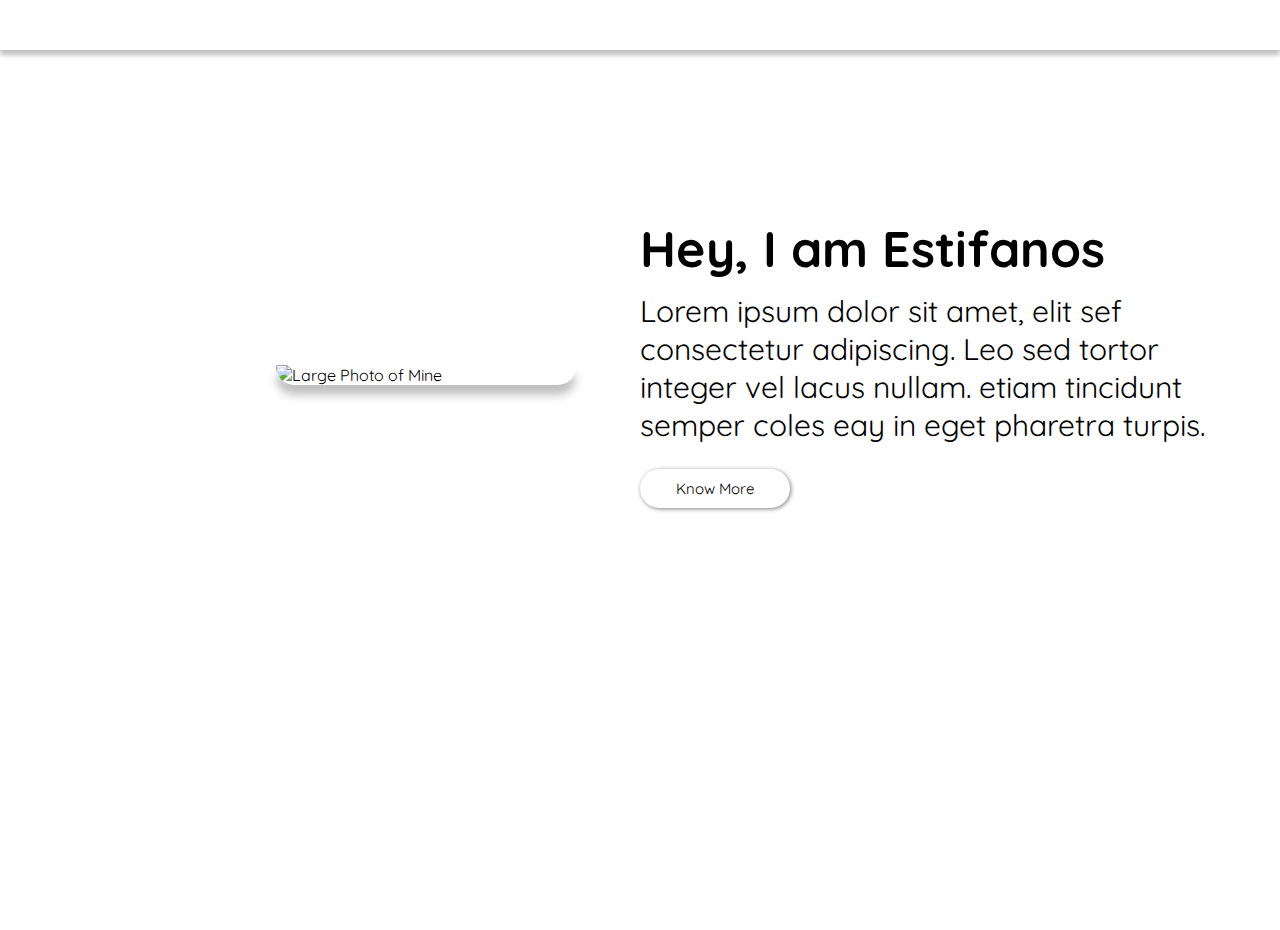
==== index.html @ 89999aa8 "buttons and links" ====
<!DOCTYPE html>
<html lang="en">

<head>
    <!-- meta tags -->
    <meta charset="UTF-8">
    <meta name="viewport" content="width=device-width, initial-scale=1.0">

    <!-- Styles -->
    <style id="theme">
        /* this will be filled by JS as needed */
    </style>
    <link href="./css/sheared.css" rel="stylesheet">
    <link href="./css/index.css" rel="stylesheet">

    <!-- favicon -->
    <link rel="icon" href="/black_favicon-32x32.png" type="image/png" sizes="32x32">
    <link rel="icon" href="/black_favicon-16x16.png" type="image/png" sizes="16x16">
    <link rel="icon" href="/black_favicon.ico" type="image/x-icon">

    <title>STIV | Home</title>

</head>

<body>
    <header id="header">
        <!-- this will be filled by JS as needed -->
    </header>
    <!-- main body -->
    <main id="landing">
        <!-- <div id="landing__photo-con"> -->
        <img id="landing__photo" src="./images/photo.jpg" alt="Large Photo of Mine">
        <!-- </div> -->
        <div id="landing__text-con">
            <h3 id="landing__text-con_text-header">
                Hey, I am Estifanos
            </h3>
            <div id="landing__text-con__header-underline"></div>
            <p id="landing__text-con_text-description">
                Lorem ipsum dolor sit amet, elit sef consectetur adipiscing. Leo
                sed tortor integer vel lacus nullam. etiam tincidunt semper coles eay in eget pharetra turpis.
            </p>
                <a href="../about.html" id="landing__text-con__btn">
                    <p id="landing__text-con__btn__text">
                        Know More
                    </p>
                    <!-- <span class="iconify-inline landing__text-con_btn_icon" data-icon="codicon:telescope" data-width="24"></span> -->
                </a>
        </div>
    </main>

    <footer id="footer">
        <!-- this will be filled by JS as needed -->
    </footer>
</body>

<!-- scripts -->
<script>const PAGE_NAME = "home";</script>
<script src="./js/sheared.js"></script>
<!-- <script src="./js/fontawesomeKit.js"></script> -->
<script src="./js/iconify.js"></script>

</html>


<!-- 
    <span class="iconify-inline" data-icon="codicon:telescope" data-width="24"></span>
    <span class="iconify-inline" data-icon="gg:menu-right"></span>
    <span class="iconify-inline" data-icon="gg:menu-right-alt"></span>
    <span class="iconify-inline" data-icon="bi:moon-stars-fill" data-width="24"></span>
    <span class="iconify-inline" data-icon="whh:notesdatealt" data-width="24"></span>
    <span class="iconify-inline" data-icon="akar-icons:location"></span>
    <span class="iconify-inline" data-icon="akar-icons:send"></span>
    <span class="iconify-inline" data-icon="akar-icons:comment"></span>
    <span class="iconify-inline" data-icon="icon-park-outline:telegram" data-width="24"></span>
    <span class="iconify-inline" data-icon="fluent:code-24-filled"></span>
    <span class="iconify-inline" data-icon="fluent:document-copy-20-regular"></span>
-->
---- css/sheared.css ----
@import url('https://fonts.googleapis.com/css2?family=Quicksand:wght@400;700&display=swap');
@import url('https://fonts.googleapis.com/css2?family=Ubuntu&display=swap');

/* sheared variables */
html {
    --header_height: 50px;
    --footer_height:200px;
}

/* default styles */
* {
    margin: 0;
    padding: 0;
}

a {
    color: inherit;
    text-decoration: none;
}

html {
    background-color: var(--background_color);
    color: var(--on_background_color);
    font-family: 'Quicksand', sans-serif;
    font-weight: regular;
}

textarea {
    font-family: 'Quicksand', sans-serif;
}

/* common styles */
main {
    min-height: calc(100vh - var(--footer_height));
}

.page-header {
    text-align: center;
    padding: 0 15px;
}

::-webkit-scrollbar {
    width: 0.5vw;
    background-color: var(--background_color);
}

::-webkit-scrollbar-thumb {
    background-color: var(--primary_color);
}

/* header */
header {
    font-family: 'Ubuntu', sans-serif;
    font-weight: bold;
    position: fixed;
    width: 100vw;
    display: flex;
    background-color: var(--surface_color);
    align-items: center;
    height: var(--header_height);
    z-index: 100;
    box-shadow: 0 5px 5px rgba(0, 0, 0, 0.25);
    transition-duration: 0.5s;
}

#header__logo {
    font-size: 30px;
    color: var(--logo_color);
    text-align: center;
    flex-basis: 15%;
}

#header__navs {
    display: flex;
    justify-content: right;
    align-items: center;
    flex-basis: 73%;
}

.header__navs__nav {
    font-size: 13px;
    text-align: center;
    color: var(--on_surface_color);
    margin: 0 9px;
}

#header__right-icons-con {
    display: flex;
    justify-content: space-evenly;
    align-items: center;
    flex-grow: 1;
}

.header__right-icons-con__icon {
    color: var(--logo_color);
    font-size: 30px;
    cursor: pointer;
}

#header__right-icons-con__menu-icon {
    display: none;
}

/* footer */
footer {
    margin-top: 30px;
    display: flex;
    flex-direction: column;
    align-items: center;
    justify-content: center;
    height: var(--footer_height);
    background-color: var(--surface_color);
}

#footer__header {
    color: var(--on_surface_color);
    font-weight: normal;
    flex-basis: 33%;
    display: flex;
    flex-direction: column;
    justify-content: center;
    text-align: center;
}

#footer__icon-con {
    flex-basis: 33%;
    display: flex;
    align-items: center;
    width: 400px;
    justify-content: space-between;
    font-size: 40px;
    color: var(--primary_color);
}
.footer__icon-con__a{
    display: block;
}
#footer__copyright {
    color: var(--on_surface_color);
    font-weight: normal;
    font-size: 12px;
    flex-basis: 33%;
}

#footer__copyright__text {
    transform: translateY(20px);
    text-align: center;
    margin-top: 20px;
}

/* for screen width < 750 */

@media screen and (max-width: 750px) {

    header {
        background-color: unset;
        align-items: unset;
        display: grid;
        height: 300px;
        box-shadow: unset;
        /*  */
        grid-template-columns: repeat(10, 10%);
        grid-template-rows: var(--header_height) auto;
        align-items: center;
        grid-row-gap: 0;

    }

    #header__background-maker {
        background-color: var(--surface_color);
        box-shadow: 0 5px 5px rgba(0, 0, 0, 0.25);
        grid-column: 1 / -1;
        grid-row: 1 / 2;
        align-self: stretch;
    }

    #header__logo {
        text-align: unset;
        flex-basis: unset;
        font-size: 25px;
        /*  */
        grid-column: 1 / 5;
        grid-row: 1 / 2;
        padding-left: 13px;
    }

    #header__right-icons-con {
        display: unset;
        justify-content: unset;
        justify-content: unset;
        flex-grow: unset;
        /*  */
        grid-column: 5 / -1;
        grid-row: 1 / 2;
        justify-self: right;
    }

    #header__right-icons-con__menu-icon {
        display: unset;
        /*  */
        font-size: 28px;
        margin: 0 17px;
    }

    #header__navs {
        display: none;
        flex-direction: column;
        justify-content: unset;
        align-items: flex-end;
        /*  */
        grid-column: 1 / -1;
        grid-row: 2 / -1;
        align-self: start;
        padding-right: 17px;
        padding-bottom: 10px;
        border-bottom-left-radius: 15px;
        border-bottom-right-radius: 15px;
        background-color: var(--surface_color);
        box-shadow: 0 5px 5px rgba(0, 0, 0, 0.25);

    }

    .header__navs__nav {
        font-size: 16px;
        text-align: unset;
        color: var(--on_surface_color);
        margin: unset;
        /*  */
        padding: 12px 0;
    }

    #header__checkbox:checked+#header__navs {
        display: flex;
    }

    #footer__icon-con {
        width: unset;
        font-size: 30px;
        flex-wrap: wrap;
        justify-content: center;
    }

    .footer__icon-con__a {
        margin: 0 10px;
    }
}
---- css/index.css ----
main {
    width: 100%;
    display: grid;
    grid-template-columns: 45% 5% 45% 5%;
    grid-template-rows: var(--header_height) auto;
    align-items: center;
}

#landing__photo {
    width: 300px;
    border-radius: 50px;
    border-bottom-left-radius: 500px;
    border-bottom-right-radius: 500px;
    box-shadow: 0px 10px 10px rgba(0, 0, 0, 0.25);
    grid-column: 1/2;
    grid-row: 2/-1;
    justify-self: end;
}

#landing__text-con {
    color: var(--on_background_color);
    grid-column: 3/4;
    grid-row: 2/-1;
    padding-bottom: 25px;
}

#landing__text-con__header-underline {
    height: 2px;
    width: 5vw;
    margin-bottom: 5px;
    background-color: var(--primary_color);
    border-radius: 10px;
}

#landing__text-con_text-header {
    font-weight: bold;
    font-size: 50px;
    margin-bottom: 5px;
}

#landing__text-con_text-description {
    font-size: 30px;
    margin-bottom: 25px;
}

#landing__text-con__btn {
    display: block;
    width: 130px;
    background-color: var(--primary_color);
    color: var(--on_primary_color);
    padding: 10px;
    text-align: center;
    font-size: 15px;
    border-radius: 25px;
    box-shadow: 1px 1px 4px rgba(0, 0, 0, 0.5);
    overflow: hidden;
}

@media screen and (max-width: 750px) {

    main {
        --photo_height: 200px;
        grid-template-columns: unset;
        align-items: unset;
        /*  */
        grid-template-rows: var(--header_height) var(--photo_height) auto;
        row-gap: 30px;
        justify-items: center;
    }

    #landing__photo {
        width: unset;
        grid-column: unset;
        justify-self: unset;
        /*  */
        height: var(--photo_height);
        grid-row: 2/3;
    }

    #landing__text-con {
        grid-column: unset;
        padding-bottom: unset;
        /*  */
        display: flex;
        flex-direction: column;
        grid-row: 3/-1;
        padding: 0 5vw;
        text-align: center;
    }

    #landing__text-con__header-underline {
        width: 20vw;
        /*  */
        margin: 0 40%;
        margin-bottom: 5px;
    }

    #landing__text-con_text-header {
        font-size: 33px;
        /*  */
    }

    #landing__text-con_text-description {
        font-size: 25px;
        max-width: 450px;
        /*  */
    }

    #landing__text-con__btn-a {
        width: 100%;
        max-width: 300px;
        align-self: center;
        /*  */
    }

    #landing__text-con__btn {
        width: 100%;
        max-width: 300px;
        align-self: center;
        padding: 10px 0;
        font-size: 15px;
        /*  */
    }
}
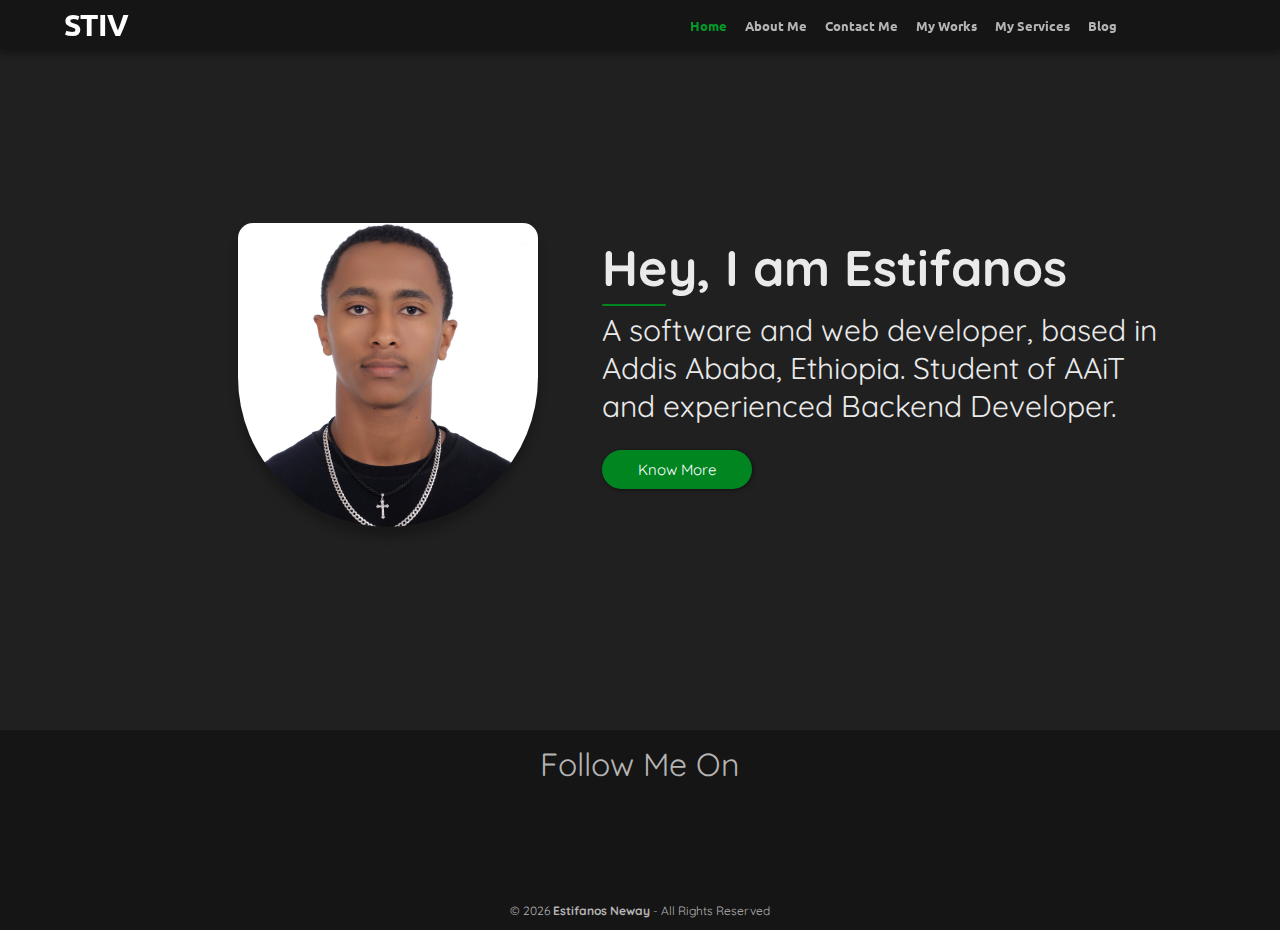
==== commit b357d4db: "Merge pull request #1 from Estifanos-Neway/workspace_1" ====
--- a/index.html
+++ b/index.html
@@ -5,7 +5,7 @@
     <!-- meta tags -->
     <meta charset="UTF-8">
     <meta name="viewport" content="width=device-width, initial-scale=1.0">
-
+  
     <!-- Styles -->
     <style id="theme">
         /* this will be filled by JS as needed */
@@ -14,9 +14,9 @@
     <link href="./css/index.css" rel="stylesheet">
 
     <!-- favicon -->
-    <link rel="icon" href="/black_favicon-32x32.png" type="image/png" sizes="32x32">
-    <link rel="icon" href="/black_favicon-16x16.png" type="image/png" sizes="16x16">
-    <link rel="icon" href="/black_favicon.ico" type="image/x-icon">
+    <link rel="icon" href="./images/favicon-32x32.png" type="image/png" sizes="32x32">
+    <link rel="icon" href="./images/favicon-16x16.png" type="image/png" sizes="16x16">
+    <link rel="icon" href="./images/favicon.ico" type="image/x-icon">
 
     <title>STIV | Home</title>
 
@@ -24,55 +24,36 @@
 
 <body>
     <header id="header">
-        <!-- this will be filled by JS as needed -->
+        <!-- this will be filled by JS on the fly -->
     </header>
     <!-- main body -->
     <main id="landing">
-        <!-- <div id="landing__photo-con"> -->
-        <img id="landing__photo" src="./images/photo.jpg" alt="Large Photo of Mine">
-        <!-- </div> -->
+        <img id="landing__photo" alt="Large Photo of Mine">
         <div id="landing__text-con">
-            <h3 id="landing__text-con_text-header">
+            <h1 id="landing__text-con_text-header">
                 Hey, I am Estifanos
-            </h3>
+            </h1>
             <div id="landing__text-con__header-underline"></div>
             <p id="landing__text-con_text-description">
-                Lorem ipsum dolor sit amet, elit sef consectetur adipiscing. Leo
-                sed tortor integer vel lacus nullam. etiam tincidunt semper coles eay in eget pharetra turpis.
+                A software and web developer, based in Addis Ababa, Ethiopia. Student of AAiT and experienced Backend
+                Developer.
             </p>
-                <a href="../about.html" id="landing__text-con__btn">
-                    <p id="landing__text-con__btn__text">
-                        Know More
-                    </p>
-                    <!-- <span class="iconify-inline landing__text-con_btn_icon" data-icon="codicon:telescope" data-width="24"></span> -->
-                </a>
+            <a href="../about.html" id="landing__text-con__btn" class=" btn">
+                <p id="landing__text-con__btn__text">
+                    Know More
+                </p>
+            </a>
         </div>
     </main>
 
     <footer id="footer">
-        <!-- this will be filled by JS as needed -->
+        <!-- this will be filled by JS on the fly -->
     </footer>
 </body>
 
 <!-- scripts -->
 <script>const PAGE_NAME = "home";</script>
 <script src="./js/sheared.js"></script>
-<!-- <script src="./js/fontawesomeKit.js"></script> -->
 <script src="./js/iconify.js"></script>
 
-</html>
-
-
-<!-- 
-    <span class="iconify-inline" data-icon="codicon:telescope" data-width="24"></span>
-    <span class="iconify-inline" data-icon="gg:menu-right"></span>
-    <span class="iconify-inline" data-icon="gg:menu-right-alt"></span>
-    <span class="iconify-inline" data-icon="bi:moon-stars-fill" data-width="24"></span>
-    <span class="iconify-inline" data-icon="whh:notesdatealt" data-width="24"></span>
-    <span class="iconify-inline" data-icon="akar-icons:location"></span>
-    <span class="iconify-inline" data-icon="akar-icons:send"></span>
-    <span class="iconify-inline" data-icon="akar-icons:comment"></span>
-    <span class="iconify-inline" data-icon="icon-park-outline:telegram" data-width="24"></span>
-    <span class="iconify-inline" data-icon="fluent:code-24-filled"></span>
-    <span class="iconify-inline" data-icon="fluent:document-copy-20-regular"></span>
--->+</html>--- a/css/sheared.css
+++ b/css/sheared.css
@@ -4,13 +4,14 @@
 /* sheared variables */
 html {
     --header_height: 50px;
-    --footer_height:200px;
+    --footer_height: 200px;
 }
 
 /* default styles */
 * {
     margin: 0;
     padding: 0;
+    max-width: 100vw;
 }
 
 a {
@@ -29,6 +30,19 @@
     font-family: 'Quicksand', sans-serif;
 }
 
+.btn {
+    background-color: var(--primary_color);
+    color: var(--on_primary_color);
+    border-radius: 25px;
+    box-shadow: 1px 1px 4px rgba(0, 0, 0, 0.5);
+    text-align: center;
+    overflow: hidden;
+    cursor: pointer;
+}
+.sep{
+    color: var(--primary_color);
+    font-weight: bold;
+}
 /* common styles */
 main {
     min-height: calc(100vh - var(--footer_height));
@@ -47,7 +61,6 @@
 ::-webkit-scrollbar-thumb {
     background-color: var(--primary_color);
 }
-
 /* header */
 header {
     font-family: 'Ubuntu', sans-serif;
@@ -72,7 +85,7 @@
 
 #header__navs {
     display: flex;
-    justify-content: right;
+    justify-content: flex-end;
     align-items: center;
     flex-basis: 73%;
 }
@@ -82,6 +95,9 @@
     text-align: center;
     color: var(--on_surface_color);
     margin: 0 9px;
+}
+.header__navs__nav:hover{
+    color: var(--primary_color-on-surface);
 }
 
 #header__right-icons-con {
@@ -97,8 +113,13 @@
     cursor: pointer;
 }
 
-#header__right-icons-con__menu-icon {
+#header__right-icons-con__menu {
     display: none;
+    font-size: 0;
+}
+
+#header__right-icons-con__menu__icon {
+    font-size: 30px;
 }
 
 /* footer */
@@ -128,12 +149,18 @@
     align-items: center;
     width: 400px;
     justify-content: space-between;
+    color: var(--primary_color-on-surface);
+}
+
+.footer__icon-con__a {
+    display: block;
+    font-size: 0;
+}
+
+.footer__icon-con__a__icon {
     font-size: 40px;
-    color: var(--primary_color);
-}
-.footer__icon-con__a{
-    display: block;
-}
+}
+
 #footer__copyright {
     color: var(--on_surface_color);
     font-weight: normal;
@@ -194,11 +221,15 @@
         justify-self: right;
     }
 
-    #header__right-icons-con__menu-icon {
+    #header__right-icons-con__menu {
         display: unset;
         /*  */
+        font-size: 0;
+        margin: 0 17px;
+    }
+
+    #header__right-icons-con__menu__icon {
         font-size: 28px;
-        margin: 0 17px;
     }
 
     #header__navs {
--- a/css/index.css
+++ b/css/index.css
@@ -1,7 +1,7 @@
 main {
     width: 100%;
     display: grid;
-    grid-template-columns: 45% 5% 45% 5%;
+    grid-template-columns: 42% 5% 45% 8%;
     grid-template-rows: var(--header_height) auto;
     align-items: center;
 }
@@ -15,6 +15,7 @@
     grid-column: 1/2;
     grid-row: 2/-1;
     justify-self: end;
+    content: url("../images/photo_large.jpg");
 }
 
 #landing__text-con {
@@ -46,16 +47,9 @@
 #landing__text-con__btn {
     display: block;
     width: 130px;
-    background-color: var(--primary_color);
-    color: var(--on_primary_color);
     padding: 10px;
-    text-align: center;
     font-size: 15px;
-    border-radius: 25px;
-    box-shadow: 1px 1px 4px rgba(0, 0, 0, 0.5);
-    overflow: hidden;
 }
-
 @media screen and (max-width: 750px) {
 
     main {
@@ -75,6 +69,7 @@
         /*  */
         height: var(--photo_height);
         grid-row: 2/3;
+        content: url("../images/photo_small.jpg");
     }
 
     #landing__text-con {
@@ -89,14 +84,14 @@
     }
 
     #landing__text-con__header-underline {
-        width: 20vw;
+        width: 20%;
         /*  */
         margin: 0 40%;
         margin-bottom: 5px;
     }
 
     #landing__text-con_text-header {
-        font-size: 33px;
+        font-size: 30px;
         /*  */
     }
 
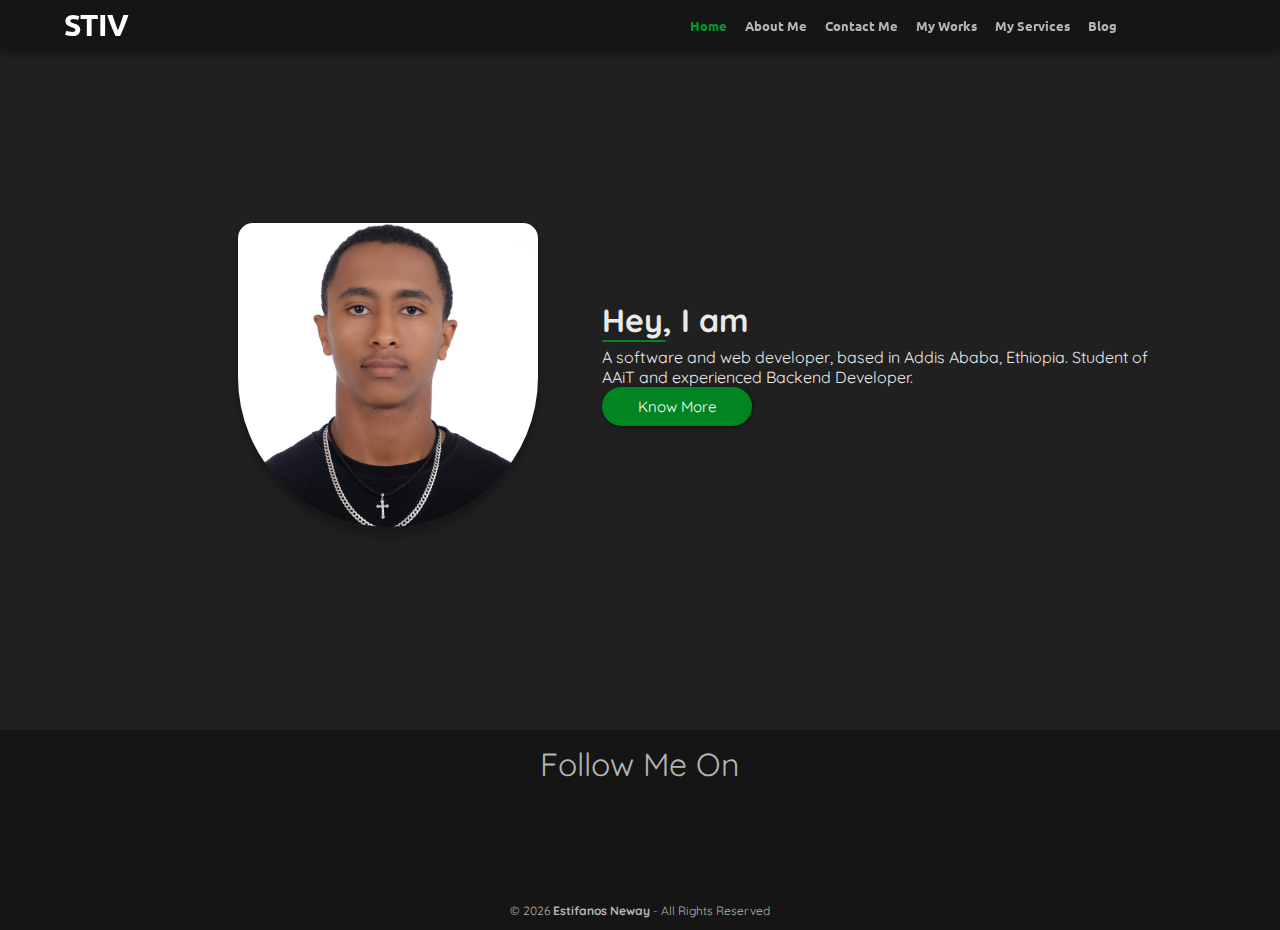
==== commit b0e41761: "[navigation] fixed" ====
--- a/index.html
+++ b/index.html
@@ -10,6 +10,7 @@
     <style id="theme">
         /* this will be filled by JS as needed */
     </style>
+    
     <link href="./css/sheared.css" rel="stylesheet">
     <link href="./css/index.css" rel="stylesheet">
 
@@ -30,11 +31,12 @@
     <main id="landing">
         <img id="landing__photo" alt="Large Photo of Mine">
         <div id="landing__text-con">
-            <h1 id="landing__text-con_text-header">
-                Hey, I am Estifanos
+            <h1 id="landing__text-con__text-header">
+                Hey, I am
+                <span id="landing__text-con__text-header__name"></span><span id="landing__text-con__text-header__blink">&nbsp;</span>
             </h1>
             <div id="landing__text-con__header-underline"></div>
-            <p id="landing__text-con_text-description">
+            <p id="landing__text-con__text-description">
                 A software and web developer, based in Addis Ababa, Ethiopia. Student of AAiT and experienced Backend
                 Developer.
             </p>
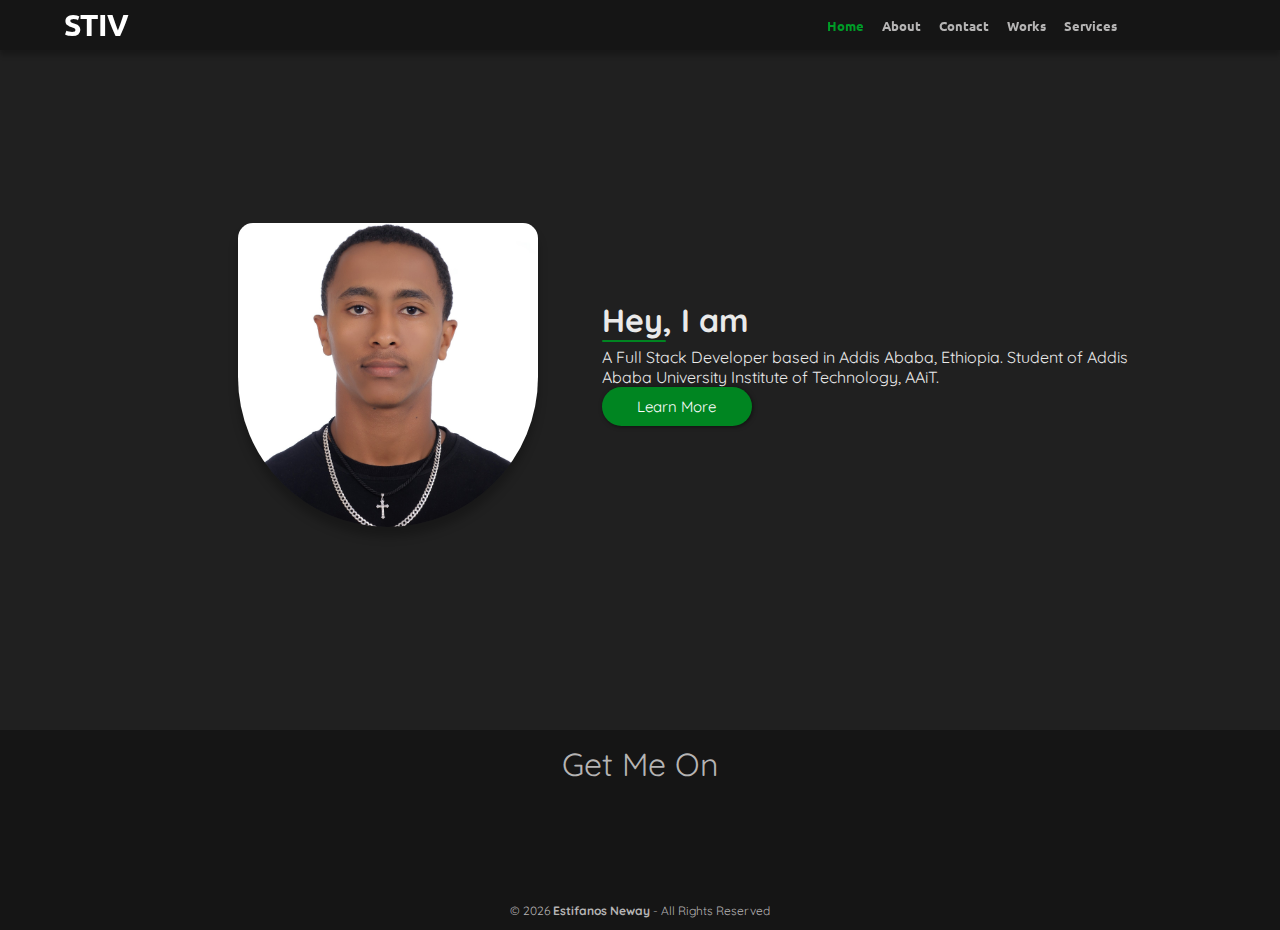
==== commit c5baa1cd: "added flutter to about and sheger to works" ====
--- a/index.html
+++ b/index.html
@@ -1,61 +1,69 @@
 <!DOCTYPE html>
 <html lang="en">
+  <head>
+    <!-- meta tags -->
+    <meta charset="UTF-8" />
+    <meta name="viewport" content="width=device-width, initial-scale=1.0" />
 
-<head>
-    <!-- meta tags -->
-    <meta charset="UTF-8">
-    <meta name="viewport" content="width=device-width, initial-scale=1.0">
-  
     <!-- Styles -->
     <style id="theme">
-        /* this will be filled by JS as needed */
+      /* this will be filled by JS as needed */
     </style>
-    
-    <link href="./css/sheared.css" rel="stylesheet">
-    <link href="./css/index.css" rel="stylesheet">
+
+    <link href="./css/sheared.css" rel="stylesheet" />
+    <link href="./css/index.css" rel="stylesheet" />
 
     <!-- favicon -->
-    <link rel="icon" href="./images/favicon-32x32.png" type="image/png" sizes="32x32">
-    <link rel="icon" href="./images/favicon-16x16.png" type="image/png" sizes="16x16">
-    <link rel="icon" href="./images/favicon.ico" type="image/x-icon">
+    <link
+      rel="icon"
+      href="./images/favicon-32x32.png"
+      type="image/png"
+      sizes="32x32"
+    />
+    <link
+      rel="icon"
+      href="./images/favicon-16x16.png"
+      type="image/png"
+      sizes="16x16"
+    />
+    <link rel="icon" href="./images/favicon.ico" type="image/x-icon" />
 
-    <title>STIV | Home</title>
+    <title>Home | STIV</title>
+  </head>
 
-</head>
-
-<body>
+  <body>
     <header id="header">
-        <!-- this will be filled by JS on the fly -->
+      <!-- this will be filled by JS on the fly -->
     </header>
     <!-- main body -->
     <main id="landing">
-        <img id="landing__photo" alt="Large Photo of Mine">
-        <div id="landing__text-con">
-            <h1 id="landing__text-con__text-header">
-                Hey, I am
-                <span id="landing__text-con__text-header__name"></span><span id="landing__text-con__text-header__blink">&nbsp;</span>
-            </h1>
-            <div id="landing__text-con__header-underline"></div>
-            <p id="landing__text-con__text-description">
-                A software and web developer, based in Addis Ababa, Ethiopia. Student of AAiT and experienced Backend
-                Developer.
-            </p>
-            <a href="../about.html" id="landing__text-con__btn" class=" btn">
-                <p id="landing__text-con__btn__text">
-                    Know More
-                </p>
-            </a>
-        </div>
+      <img id="landing__photo" alt="Large Photo of Mine">
+      <div id="landing__text-con">
+        <h1 id="landing__text-con__text-header">
+          Hey, I am
+          <span id="landing__text-con__text-header__name"></span
+          ><span id="landing__text-con__text-header__blink">&nbsp;</span>
+        </h1>
+        <div id="landing__text-con__header-underline"></div>
+        <p id="landing__text-con__text-description">
+          A Full Stack Developer based in Addis Ababa, Ethiopia. Student of
+          Addis Ababa University Institute of Technology, AAiT.
+        </p>
+        <a href="../about.html" id="landing__text-con__btn" class="btn">
+          <p id="landing__text-con__btn__text">Learn More</p>
+        </a>
+      </div>
     </main>
 
     <footer id="footer">
-        <!-- this will be filled by JS on the fly -->
+      <!-- this will be filled by JS on the fly -->
     </footer>
-</body>
+  </body>
 
-<!-- scripts -->
-<script>const PAGE_NAME = "home";</script>
-<script src="./js/sheared.js"></script>
-<script src="./js/iconify.js"></script>
-
-</html>+  <!-- scripts -->
+  <script>
+    const PAGE_NAME = "home";
+  </script>
+  <script src="./js/sheared.js"></script>
+  <script src="./js/iconify.js"></script>
+</html>
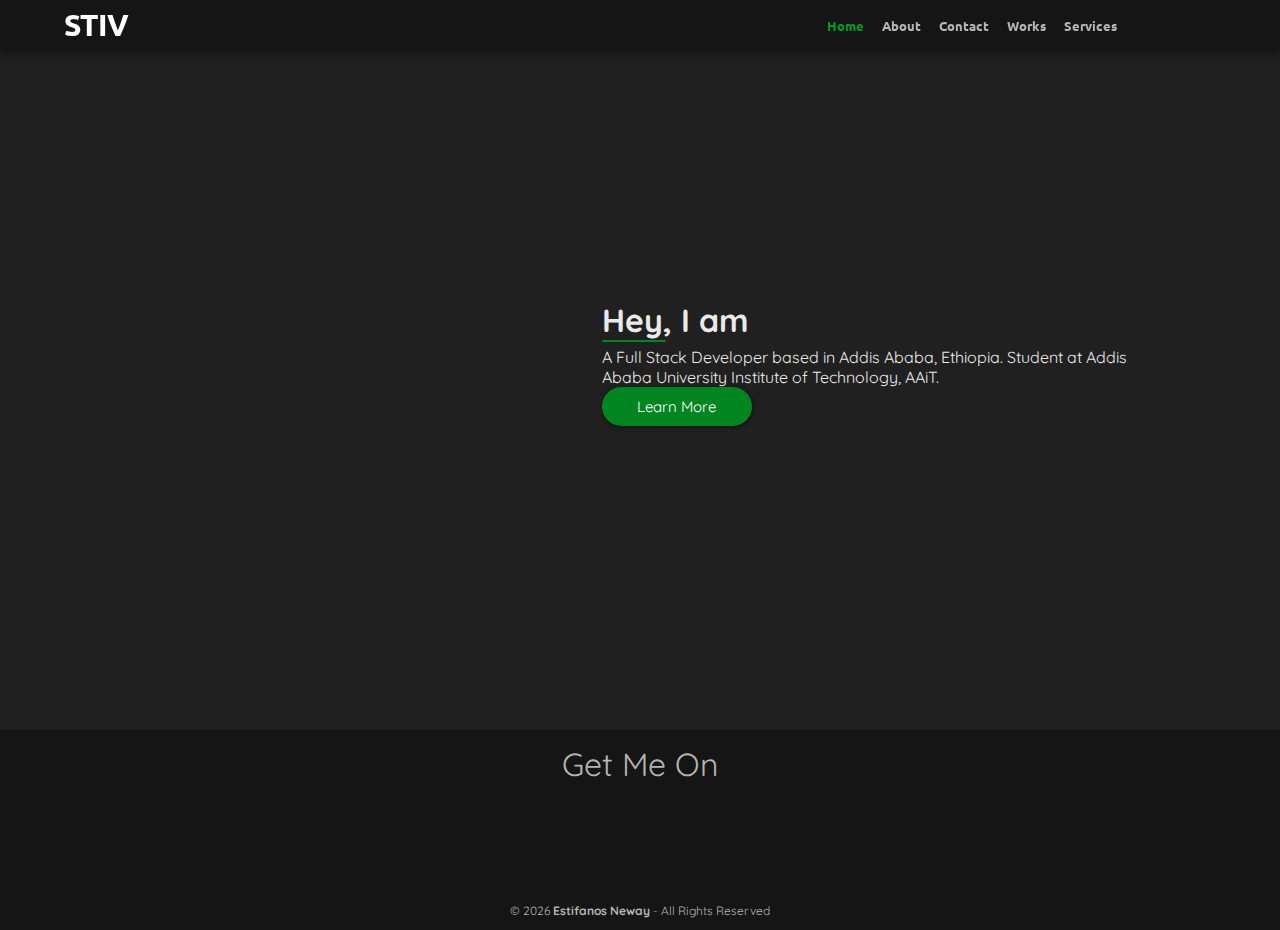
==== commit b1ac10b2: "updated about and services" ====
--- a/index.html
+++ b/index.html
@@ -37,7 +37,17 @@
     </header>
     <!-- main body -->
     <main id="landing">
-      <img id="landing__photo" alt="Large Photo of Mine">
+      <!-- <img id="landing__photo" alt="Large Photo of Mine"> -->
+      <div id="landing__expertise">
+        <p id="landing__expertise__title">Experienced Developer of</p>
+        <div>
+          <span class="iconify-inline landing__expertise__icon" data-icon="bxl:react"></span>
+          <span class="iconify-inline landing__expertise__icon" data-icon="bxl:mongodb"></span>
+        </div>
+        <div>
+          <span class="iconify-inline landing__expertise__icon" id="landing__expertise__icon-express" data-icon="logos:express"></span>
+        </div>
+      </div>
       <div id="landing__text-con">
         <h1 id="landing__text-con__text-header">
           Hey, I am
@@ -46,7 +56,7 @@
         </h1>
         <div id="landing__text-con__header-underline"></div>
         <p id="landing__text-con__text-description">
-          A Full Stack Developer based in Addis Ababa, Ethiopia. Student of
+          A Full Stack Developer based in Addis Ababa, Ethiopia. Student at
           Addis Ababa University Institute of Technology, AAiT.
         </p>
         <a href="../about.html" id="landing__text-con__btn" class="btn">
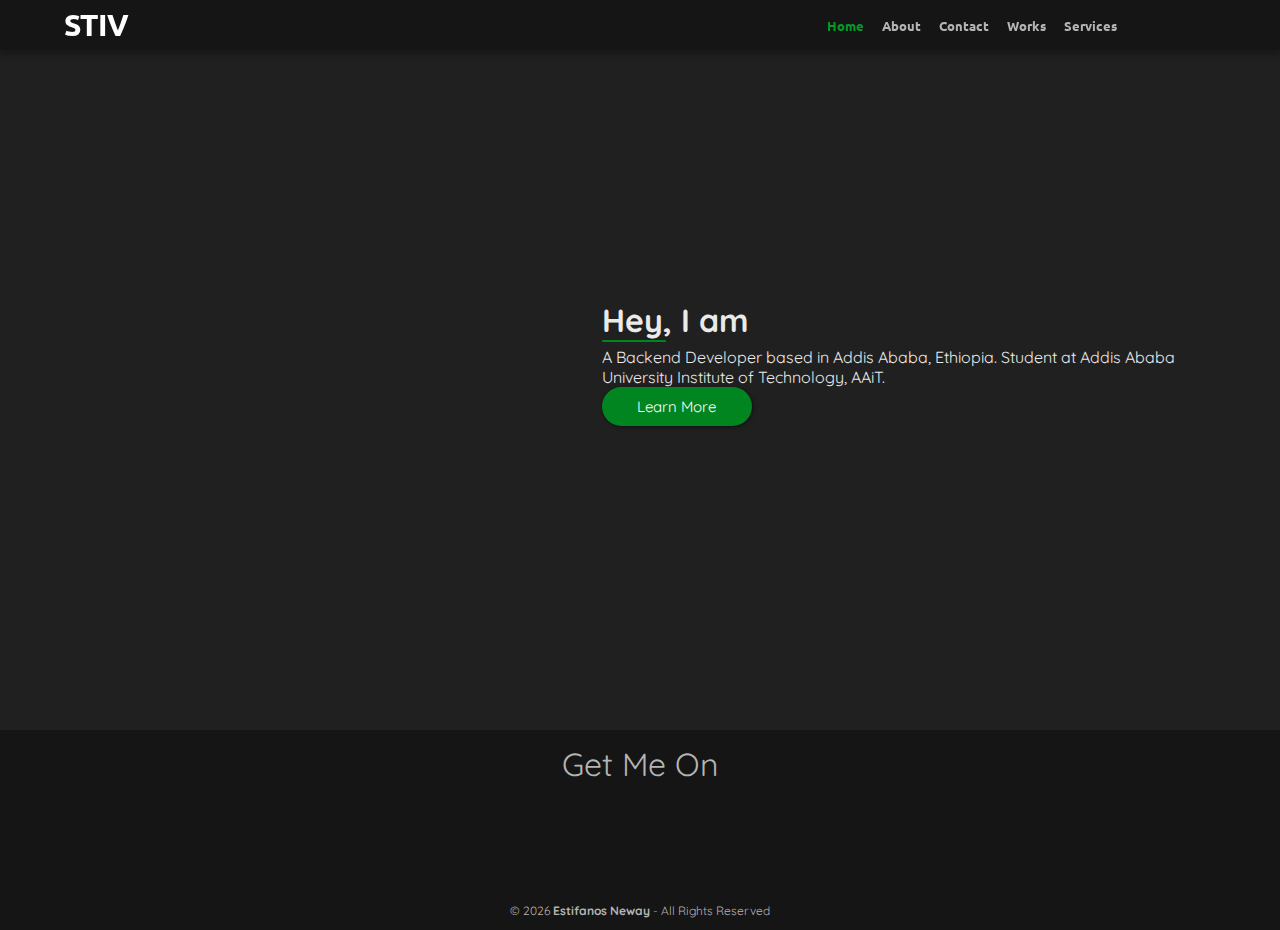
==== commit 4995e9ff: "Update index.html" ====
--- a/index.html
+++ b/index.html
@@ -41,11 +41,11 @@
       <div id="landing__expertise">
         <p id="landing__expertise__title">Experienced Developer of</p>
         <div>
-          <span class="iconify-inline landing__expertise__icon" data-icon="bxl:react"></span>
-          <span class="iconify-inline landing__expertise__icon" data-icon="bxl:mongodb"></span>
+          <a href="https://graphql.org"><span class="iconify-inline landing__expertise__icon" data-icon="mdi:graphql"></span></a>
+          <a href="https://www.postgresql.org"><span class="iconify-inline landing__expertise__icon" data-icon="bxl:postgresql"></span></a>
         </div>
         <div>
-          <span class="iconify-inline landing__expertise__icon" id="landing__expertise__icon-express" data-icon="logos:express"></span>
+          <a href="https://expressjs.com"><span class="iconify-inline landing__expertise__icon" id="landing__expertise__icon-express" data-icon="logos:express"></span></a>
         </div>
       </div>
       <div id="landing__text-con">
@@ -56,7 +56,7 @@
         </h1>
         <div id="landing__text-con__header-underline"></div>
         <p id="landing__text-con__text-description">
-          A Full Stack Developer based in Addis Ababa, Ethiopia. Student at
+          A Backend Developer based in Addis Ababa, Ethiopia. Student at
           Addis Ababa University Institute of Technology, AAiT.
         </p>
         <a href="../about.html" id="landing__text-con__btn" class="btn">
